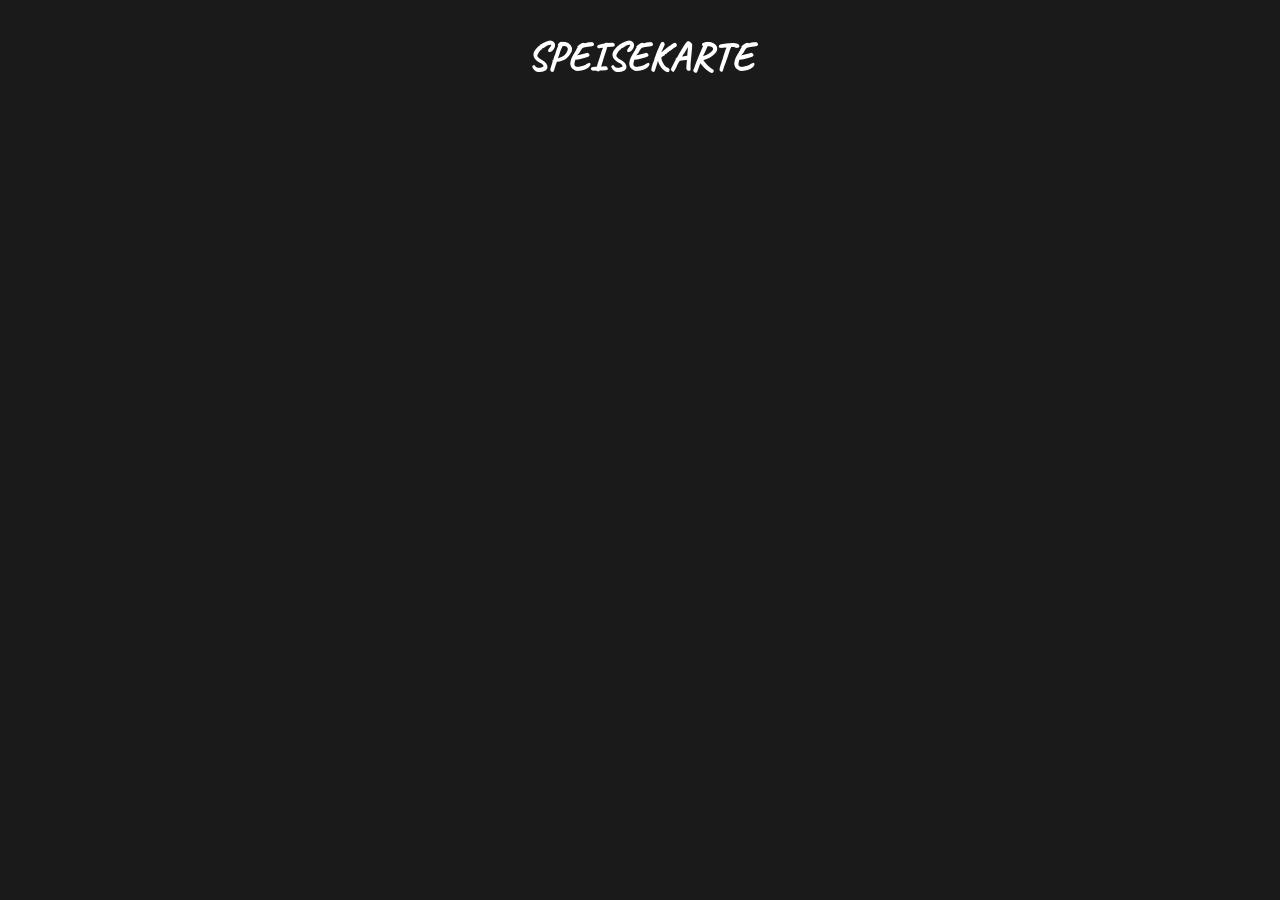
==== speisekarte.html @ 299777f0 "added speisekarte css u. html" ====
<!doctype html>
<html lang="de">
  <head>
    <meta charset="UTF-8" />
    <meta name="viewport" content="width=device-width, initial-scale=1.0" />
    <title>Speisekarte</title>
    <link rel="stylesheet" href="Speisekarte.css" />
  </head>
  <body>
    <header class="header">
      <h1 class="heading">SPEISEKARTE</h1>
    </header>
  </body>
</html>
---- Speisekarte.css ----
@font-face {
  font-family: "Caveat";
  src: url("./fonts/Caveat-VariableFont_wght.ttf") format("truetype");
  font-weight: normal;
  font-style: normal;
}

* {
  margin: 0;
  padding: 0;
}

body {
  background-color: #1a1a1a;
}

.header {
  display: flex;
  flex-direction: column;
  justify-content: center;
  text-align: center;
  margin-top: 2rem;
}

.heading {
  color: white;
  font-family: "Caveat";
  font-size: 2.5rem;
  letter-spacing: 1px;
}
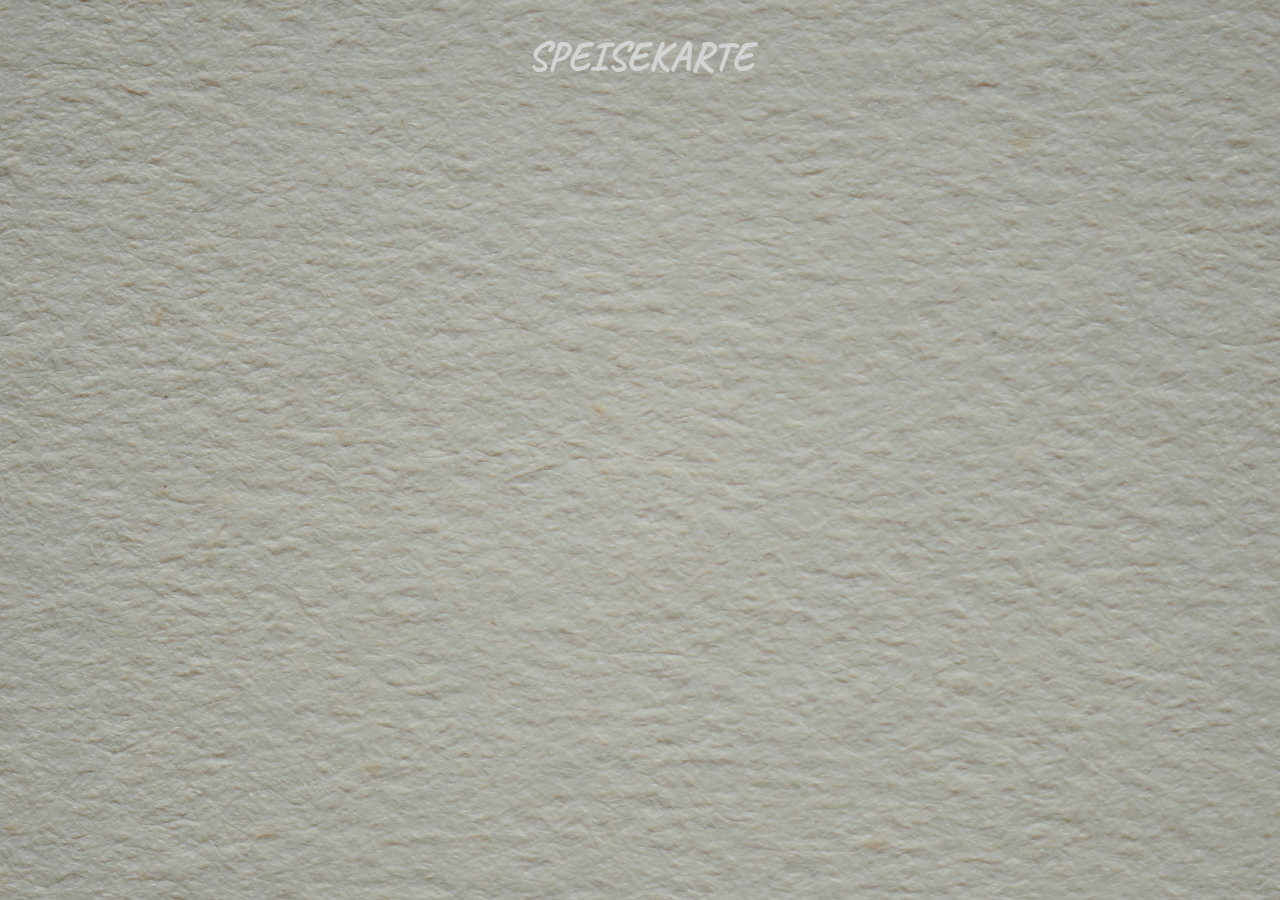
==== commit e1ccd4f2: "add background to speisekarte" ====
--- a/speisekarte.html
+++ b/speisekarte.html
@@ -7,8 +7,8 @@
     <link rel="stylesheet" href="Speisekarte.css" />
   </head>
   <body>
-    <header class="header">
+    <section class="speisekarte">
       <h1 class="heading">SPEISEKARTE</h1>
-    </header>
+    </section>
   </body>
 </html>
--- a/Speisekarte.css
+++ b/Speisekarte.css
@@ -10,10 +10,6 @@
   padding: 0;
 }
 
-body {
-  background-color: #1a1a1a;
-}
-
 .header {
   display: flex;
   flex-direction: column;
@@ -22,9 +18,23 @@
   margin-top: 2rem;
 }
 
+.speisekarte {
+  background:
+    linear-gradient(rgba(0, 0, 0, 0.2), rgba(0, 0, 0, 0.2)),
+    url(./img/pexels-eva-bronzini-7598248.jpg);
+  background-size: cover;
+  background-position: center;
+  height: 100vh;
+  display: flex;
+  flex-direction: column;
+  align-items: center;
+  text-align: center;
+}
+
 .heading {
-  color: white;
+  color: lightgrey;
   font-family: "Caveat";
   font-size: 2.5rem;
   letter-spacing: 1px;
+  margin-top: 2rem;
 }
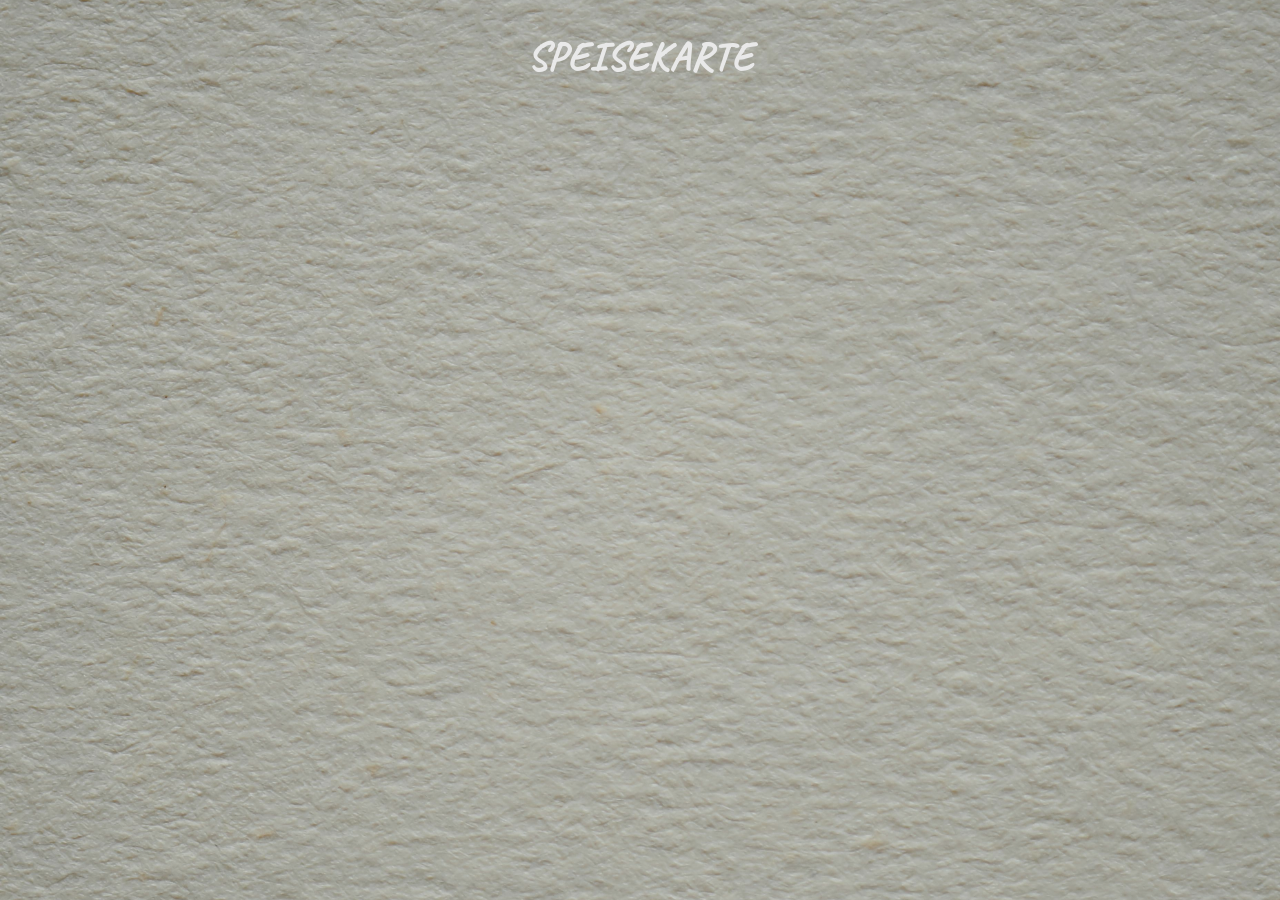
==== commit 18bc98c5: "fixed css link" ====
--- a/speisekarte.html
+++ b/speisekarte.html
@@ -4,7 +4,7 @@
     <meta charset="UTF-8" />
     <meta name="viewport" content="width=device-width, initial-scale=1.0" />
     <title>Speisekarte</title>
-    <link rel="stylesheet" href="Speisekarte.css" />
+    <link rel="stylesheet" href="./Speisekarte.css" />
   </head>
   <body>
     <section class="speisekarte">
--- a/Speisekarte.css
+++ b/Speisekarte.css
@@ -32,7 +32,7 @@
 }
 
 .heading {
-  color: lightgrey;
+  color: rgb(233, 233, 233);
   font-family: "Caveat";
   font-size: 2.5rem;
   letter-spacing: 1px;
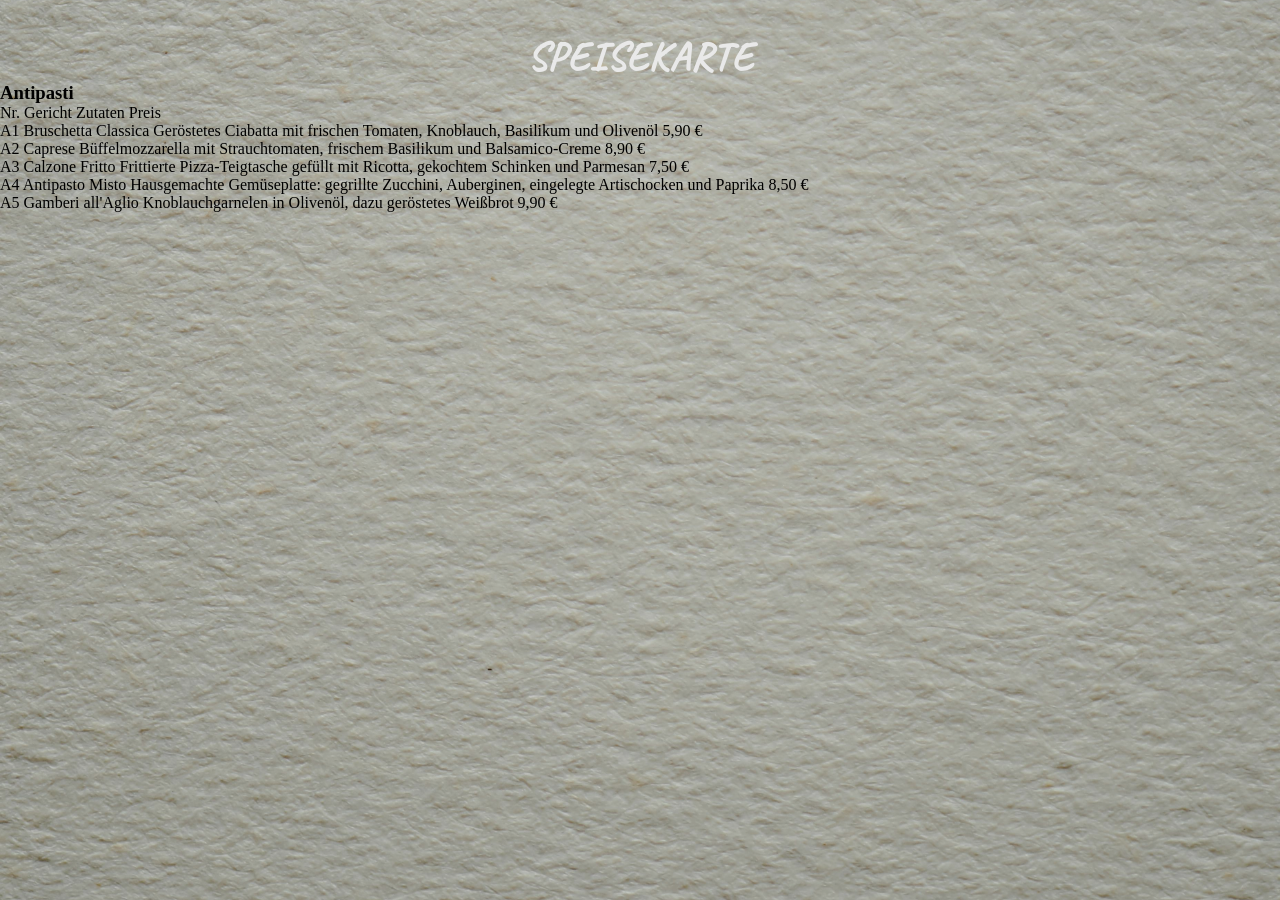
==== commit 5f6853c8: "added dishes Antipasti" ====
--- a/speisekarte.html
+++ b/speisekarte.html
@@ -10,5 +10,58 @@
     <section class="speisekarte">
       <h1 class="heading">SPEISEKARTE</h1>
     </section>
+    <section class="container">
+      <h3 class="menu-heading">Antipasti</h3>
+      <p class="menu-dishes">
+        <span class="dish-nr">Nr.</span>
+        <span class="dish-name">Gericht</span>
+        <span class="dish-info">Zutaten</span>
+        <span class="dish-price">Preis</span>
+      </p>
+      <p class="menu-dishes">
+        <span class="dish-nr">A1</span>
+        <span class="dish-name">Bruschetta Classica</span>
+        <span class="dish-info"
+          >Geröstetes Ciabatta mit frischen Tomaten, Knoblauch, Basilikum und
+          Olivenöl</span
+        >
+        <span class="dish-price">5,90 €</span>
+      </p>
+      <p class="menu-dishes">
+        <span class="dish-nr">A2</span>
+        <span class="dish-name">Caprese</span>
+        <span class="dish-info"
+          >Büffelmozzarella mit Strauchtomaten, frischem Basilikum und
+          Balsamico-Creme</span
+        >
+        <span class="dish-price">8,90 €</span>
+      </p>
+      <p class="menu-dishes">
+        <span class="dish-nr">A3</span>
+        <span class="dish-name">Calzone Fritto</span>
+        <span class="dish-info"
+          >Frittierte Pizza-Teigtasche gefüllt mit Ricotta, gekochtem Schinken
+          und Parmesan</span
+        >
+        <span class="dish-price">7,50 €</span>
+      </p>
+      <p class="menu-dishes">
+        <span class="dish-nr">A4</span>
+        <span class="dish-name">Antipasto Misto</span>
+        <span class="dish-info"
+          >Hausgemachte Gemüseplatte: gegrillte Zucchini, Auberginen, eingelegte
+          Artischocken und Paprika</span
+        >
+        <span class="dish-price">8,50 €</span>
+      </p>
+      <p class="menu-dishes">
+        <span class="dish-nr">A5</span>
+        <span class="dish-name">Gamberi all'Aglio</span>
+        <span class="dish-info"
+          >Knoblauchgarnelen in Olivenöl, dazu geröstetes Weißbrot</span
+        >
+        <span class="dish-price">9,90 €</span>
+      </p>
+    </section>
   </body>
 </html>
--- a/Speisekarte.css
+++ b/Speisekarte.css
@@ -18,13 +18,15 @@
   margin-top: 2rem;
 }
 
-.speisekarte {
+body {
   background:
     linear-gradient(rgba(0, 0, 0, 0.2), rgba(0, 0, 0, 0.2)),
     url(./img/pexels-eva-bronzini-7598248.jpg);
   background-size: cover;
   background-position: center;
-  height: 100vh;
+}
+
+.speisekarte {
   display: flex;
   flex-direction: column;
   align-items: center;
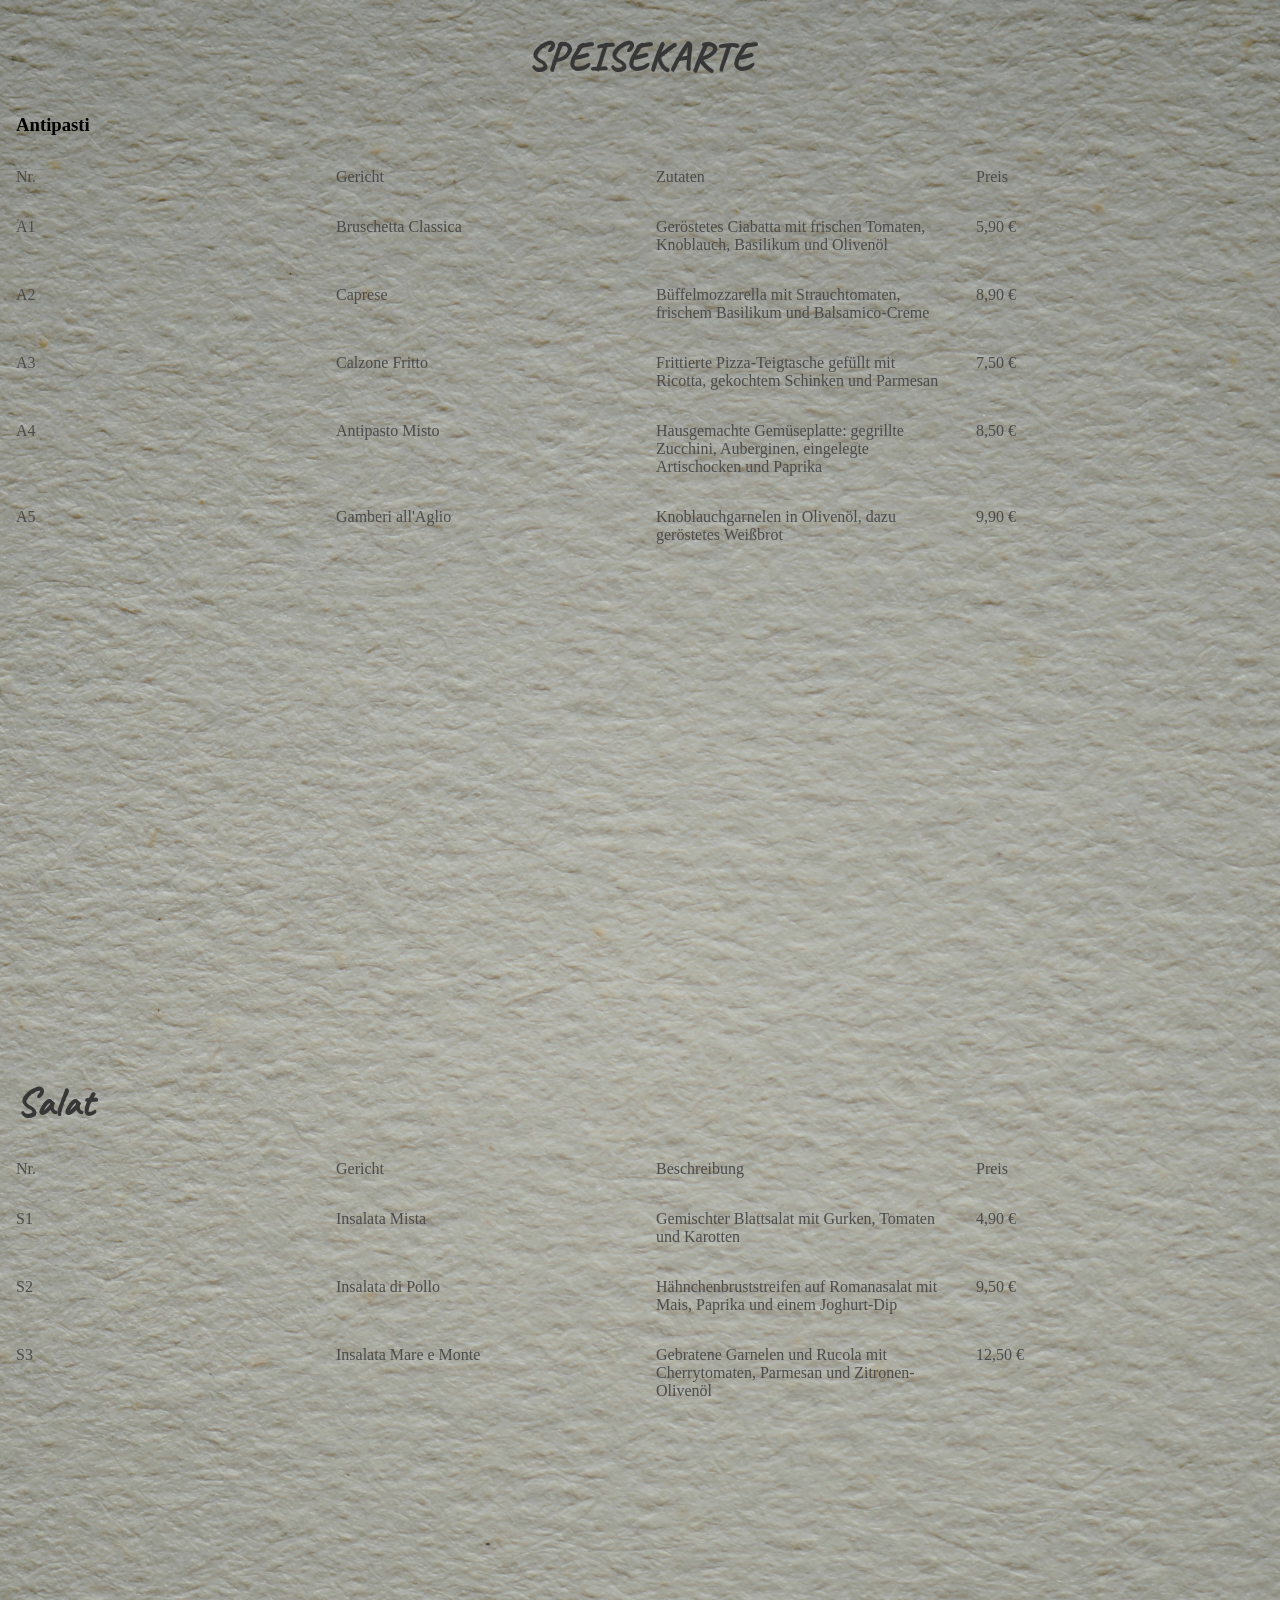
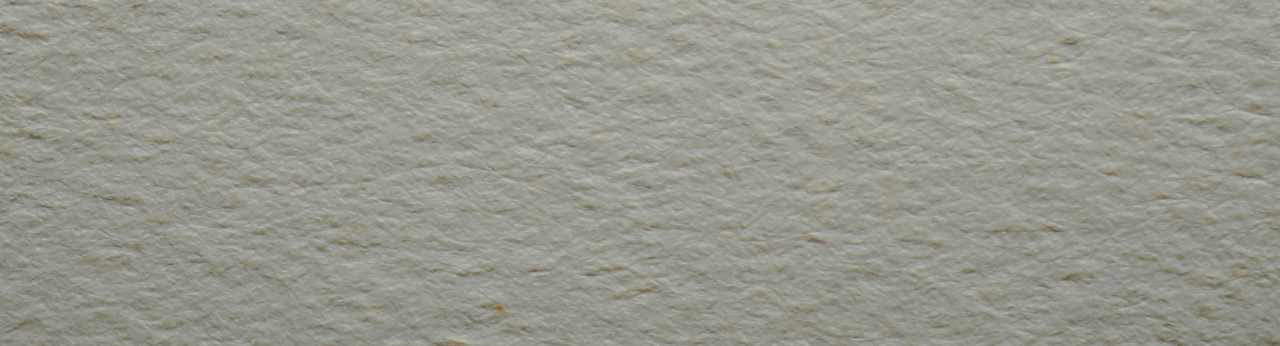
==== commit 9099b68a: "Speisekarte add salat" ====
--- a/speisekarte.html
+++ b/speisekarte.html
@@ -63,5 +63,39 @@
         <span class="dish-price">9,90 €</span>
       </p>
     </section>
+
+    <section class="container">
+      <h3 class="heading">Salat</h3>
+      <p>
+        <span>Nr.</span>
+        <span>Gericht</span>
+        <span>Beschreibung</span>
+        <span>Preis</span>
+      </p>
+      <p>
+        <span>S1</span>
+        <span>Insalata Mista</span>
+        <span>Gemischter Blattsalat mit Gurken, Tomaten und Karotten</span>
+        <span>4,90 €</span>
+      </p>
+      <p>
+        <span>S2</span>
+        <span>Insalata di Pollo</span>
+        <span
+          >Hähnchenbruststreifen auf Romanasalat mit Mais, Paprika und einem
+          Joghurt-Dip</span
+        >
+        <span>9,50 €</span>
+      </p>
+      <p>
+        <span>S3</span>
+        <span>Insalata Mare e Monte</span>
+        <span
+          >Gebratene Garnelen und Rucola mit Cherrytomaten, Parmesan und
+          Zitronen-Olivenöl</span
+        >
+        <span>12,50 €</span>
+      </p>
+    </section>
   </body>
 </html>
--- a/Speisekarte.css
+++ b/Speisekarte.css
@@ -34,9 +34,24 @@
 }
 
 .heading {
-  color: rgb(233, 233, 233);
+  color: rgb(56, 55, 55);
   font-family: "Caveat";
   font-size: 2.5rem;
   letter-spacing: 1px;
   margin-top: 2rem;
 }
+
+.container {
+  display: flex;
+  flex-direction: column;
+  gap: 2rem;
+  margin: 2rem 1rem 0rem 1rem;
+  height: 100vh;
+}
+
+.container p {
+  display: grid;
+  gap: 2rem;
+  grid-template-columns: repeat(4, 1fr);
+  color: rgb(75, 75, 75);
+}
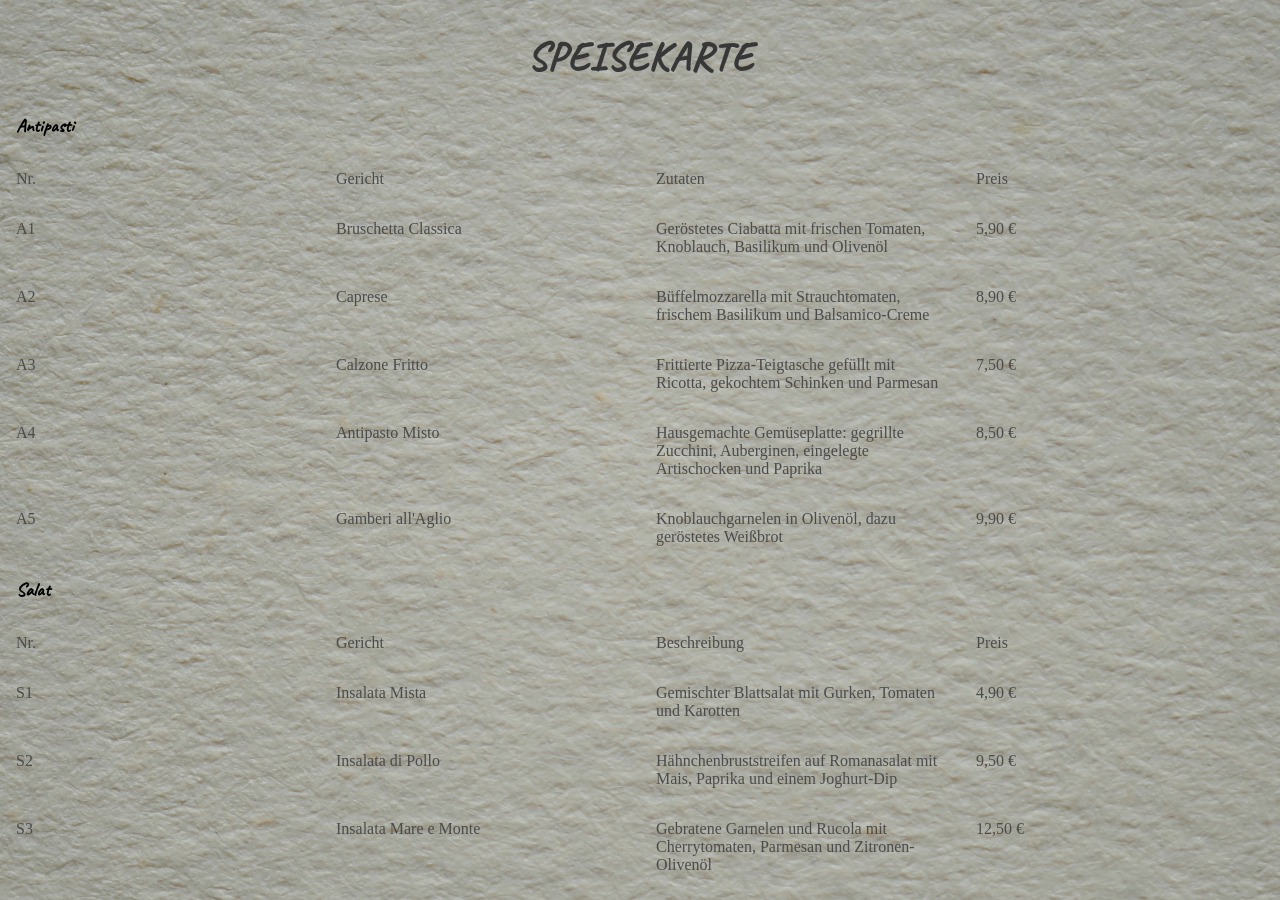
==== commit 2ad175b8: "speisekarte" ====
--- a/speisekarte.html
+++ b/speisekarte.html
@@ -65,7 +65,7 @@
     </section>
 
     <section class="container">
-      <h3 class="heading">Salat</h3>
+      <h3 class="menu-heading">Salat</h3>
       <p>
         <span>Nr.</span>
         <span>Gericht</span>
--- a/Speisekarte.css
+++ b/Speisekarte.css
@@ -46,7 +46,6 @@
   flex-direction: column;
   gap: 2rem;
   margin: 2rem 1rem 0rem 1rem;
-  height: 100vh;
 }
 
 .container p {
@@ -55,3 +54,7 @@
   grid-template-columns: repeat(4, 1fr);
   color: rgb(75, 75, 75);
 }
+
+.menu-heading {
+  font-family: "Caveat";
+}
